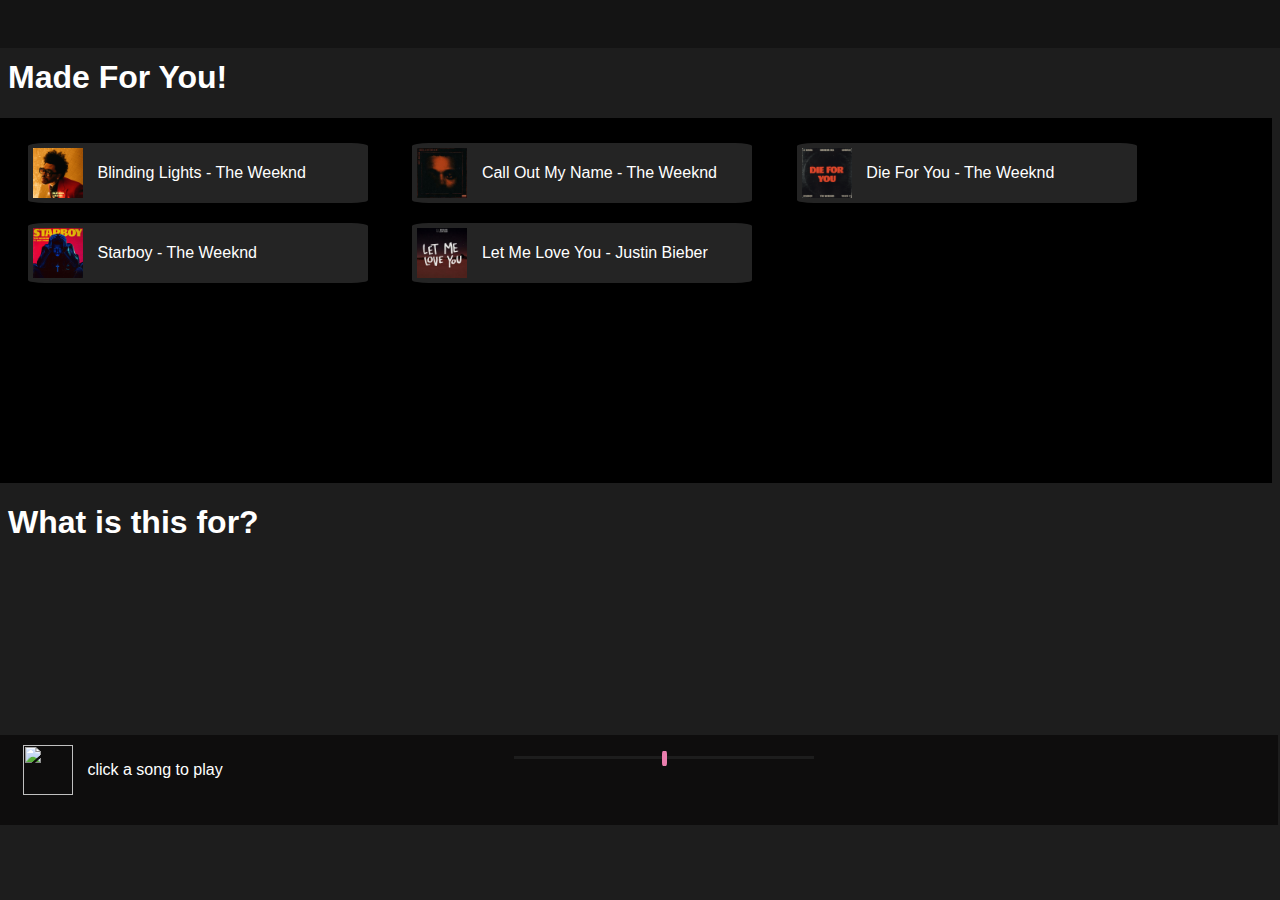
==== index.html @ a19c1f1b "Add files via upload" ====
﻿<!DOCTYPE html>
<html lang="en">

<head>
    <meta charset="UTF-8">
    <meta http-equiv="X-UA-Compatible" content="IE=edge">
    <meta name="viewport" content="width=device-width, initial-scale=1.0">
    <title>VibeIt - Music On The Go</title>
    <link href="/styles/home.css" rel="stylesheet" />
</head>

<body>
    <main>
        <div class="containertop"></div>
        <h1 class="margin">Made For You!</h1>
        <div class="container margin">
            <div class="songlist">
                <div class="songitem songitem0">
                    <img src="/covers/blindinglightsimg.png" alt="1" />
                    <span class="songName">Blinding Lights - TheWeeknd</span>
                    <span class="songlistplay">
                        <i id="0" class="far songItemPlay fa-play-circle"></i>
                    </span>
                </div>
                <div class="songitem songitem1">
                    <img src="/covers/calloutmynameimg.png" alt="2" />
                    <span class="songName">Call Out My Name-TheWeeknd</span>
                    <span class="songlistplay">
                        <i id="1" class="far songItemPlay fa-play-circle"></i>
                    </span>
                </div>
                <div class="songitem songitem2">
                    <img src="/covers/dieforyouimg.png" alt="3" />
                    <span class="songName">Die For You-TheWeeknd</span>
                    <span class="songlistplay">
                        <i id="2" class="far songItemPlay fa-play-circle"></i>
                    </span>
                </div>
                <div class="songitem songitem3">
                    <img src="/covers/starboyimg.png" alt="4" />
                    <span class="songName">Starboy - The Weeknd</span>
                    <span class="songlistplay">
                        <i id="3" class="far songItemPlay fa-play-circle"></i>
                    </span>
                </div>
                <div class="songitem songitem4">
                    <img src="/covers/letmeloveyouimg.png" alt="5" />
                    <span class="songName">Let me love You - Justin Bieber</span>
                    <span class="songlistplay">
                        <i id="4" class="far songItemPlay fa-play-circle"></i>
                    </span>
                </div>

                
            </div>
                <h1 class="head">What is this for?</h1>
        </div>

        <!-- Progress bar and controls -->
        <div class="playcontainer">
        <div class="bottommargin">
            <div class="songinfo-container">
                <div class="songinfo">
                    <img id="masterSongImage" src="" width="100px" />
                    <span id="masterSongName">click a song to play</span>
                </div>
            <div class="progcontainer">
                <input type="range" name="songProgress" id="songProgress" min="0" max="100" />
                <div class="icon">
                    <i class="fas fa-2x fa-step-backward" id="previous"></i>
                    <i class="far fa-2x fa-play-circle" id="masterPlay"></i>
                    <i class="fas fa-2x fa-step-forward" id="next"></i>
                </div>
            </div>
            </div>

        </div>
        </div>
    </main>

    <script src="./script/home.js"></script>
    <script src="https://kit.fontawesome.com/d5b2540b36.js" crossorigin="anonymous"></script>
</body>

</html>
---- styles/home.css ----
body {
  background-color: rgb(29, 29, 29);
  font-family: "Noto Naskh Arabic UI", Arial, sans-serif;
}
.margin {
  color: white;
}
.containertop {
  background-color: rgb(20, 20, 20);
  height: 50px;
  margin: -10px;
}

.songlist {
  color: white;
  background-color: black;
  margin-left: -10px;
  height: 350px;
  padding-top: 15px
}

.playcontainer {
  color: white;
  background-color: rgb(14, 13, 13);
  width: 100%;
  position: fixed;
  height: 90px;
  top: 735px;
  margin-left: -10px;
}

.bottommargin {
  padding-top: 10px;
}
img {
  height: 50px;
  width: 50px;
}

.songinfo {
  margin-left: 25px;
  display: inline-block;
  max-width: 300px;
}

.progcontainer {
  display: inline-block;
  position: fixed;
  left: 40%;
  text-align: center;
  margin-left: 0%;
}

#songProgress { /* Progress bar */
  width: 300px;
  height: max-content;
  background-color: transparent;
  border: none;
  -webkit-appearance: none;
  margin-bottom: 15px;
}

#songProgress::-webkit-slider-runnable-track {
  background-color: rgb(29, 29, 29);
  height: 3px;

}

#songProgress::-webkit-slider-thumb {
  appearance: none;
  -webkit-appearance: none;
  margin-top: -5px;
  height: 15px;
  width: 5px;
  background-color: #e97dad;
  border-radius: 20%;
}
.songitem.songitem0, .songitem.songitem1, .songitem.songitem2, .songitem.songitem3, .songitem.songitem4  {
  background-color: #242424;
  margin: 10px;
  margin-left: 30px;
  display: inline-block;
  width: 330px;
  height: 50px;
  border-radius: 5%;
  padding: 5px;
}
.songName {
  margin-left: 10px;
  position: relative;
  bottom: 20px;
}
#masterSongName {
  margin-left: 10px;
  position: relative;
  bottom: 20px;
}
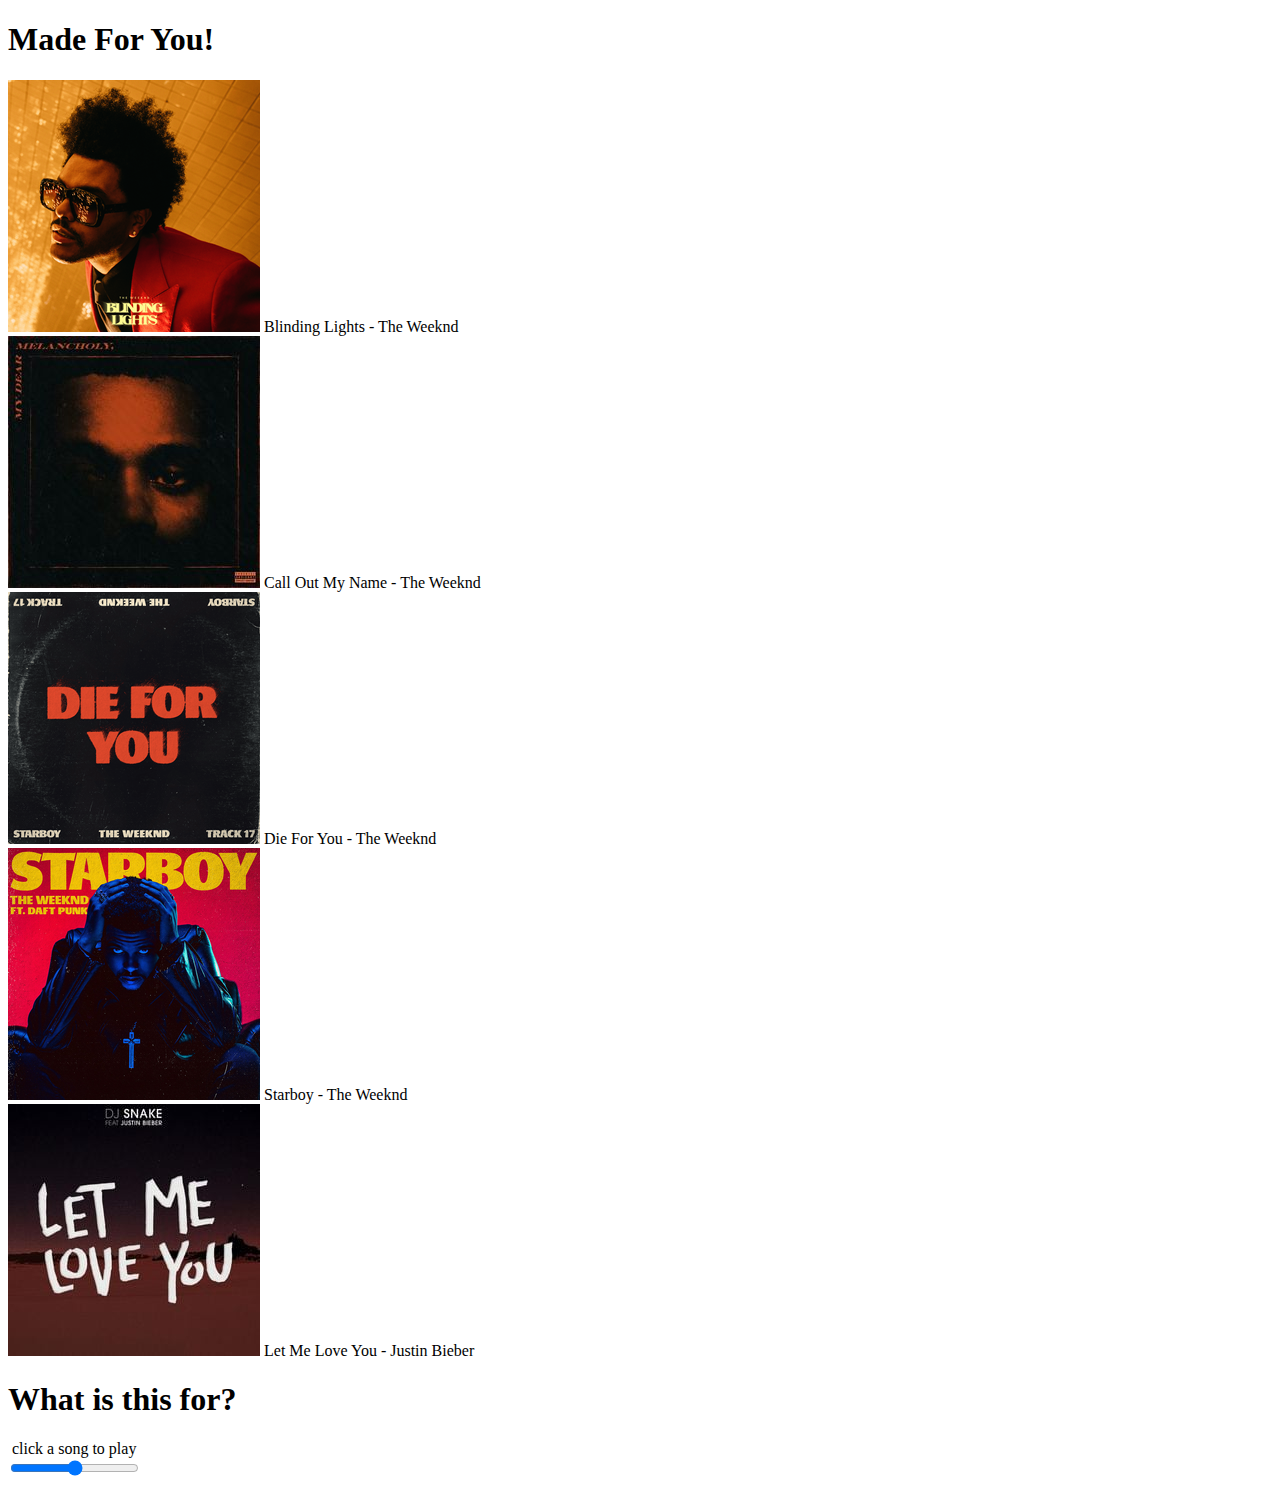
==== commit de02907a: "update index.html" ====
--- a/index.html
+++ b/index.html
@@ -6,7 +6,7 @@
     <meta http-equiv="X-UA-Compatible" content="IE=edge">
     <meta name="viewport" content="width=device-width, initial-scale=1.0">
     <title>VibeIt - Music On The Go</title>
-    <link href="/styles/home.css" rel="stylesheet" />
+    <link href="/styles/index.css" rel="stylesheet" />
 </head>
 
 <body>
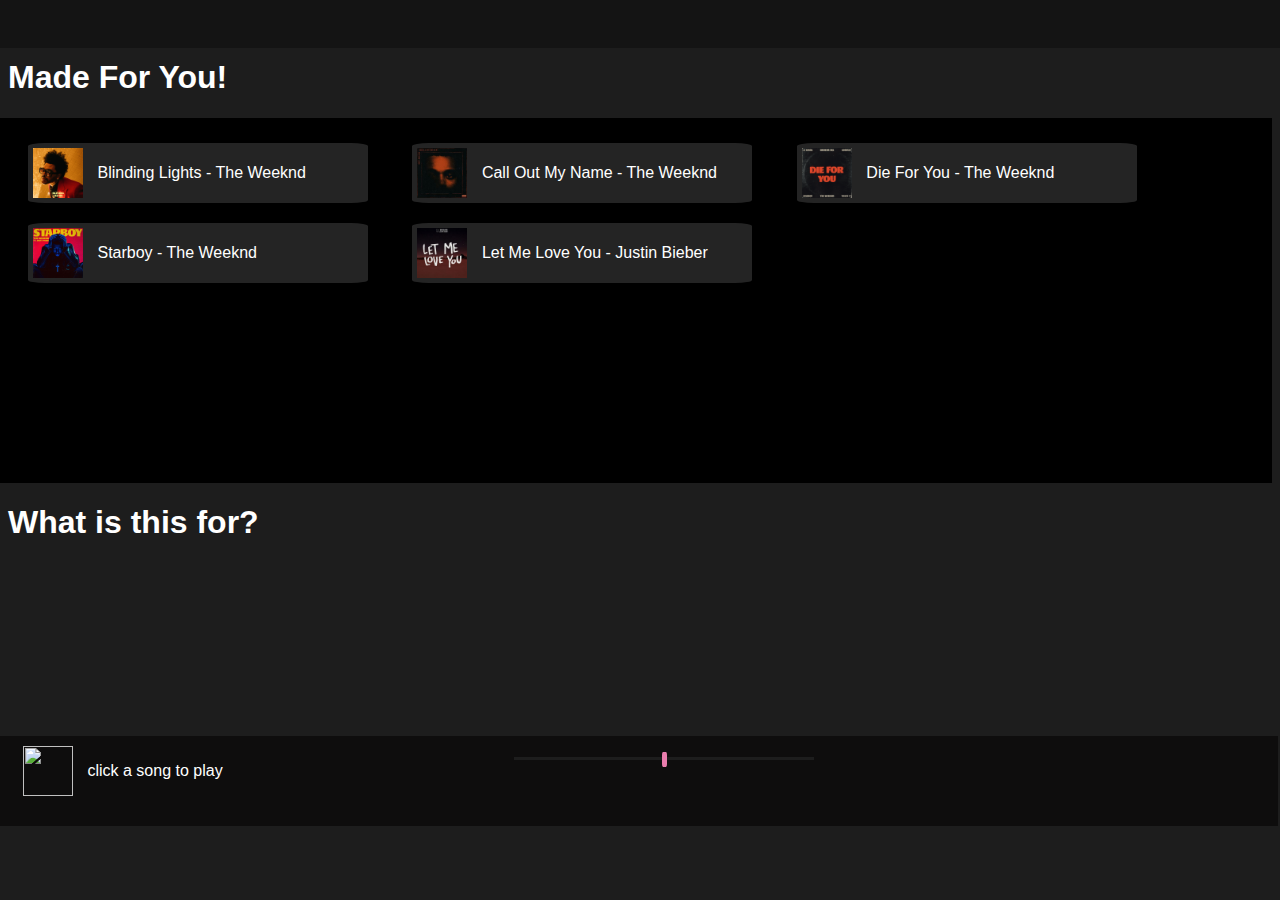
==== commit ffcbd722: "Update index.html" ====
--- a/index.html
+++ b/index.html
@@ -6,7 +6,7 @@
     <meta http-equiv="X-UA-Compatible" content="IE=edge">
     <meta name="viewport" content="width=device-width, initial-scale=1.0">
     <title>VibeIt - Music On The Go</title>
-    <link href="/styles/index.css" rel="stylesheet" />
+    <link href="styles/index.css" rel="stylesheet" />
 </head>
 
 <body>
--- a/styles/index.css
+++ b/styles/index.css
@@ -0,0 +1,97 @@
+body {
+  background-color: rgb(29, 29, 29);
+  font-family: "Noto Naskh Arabic UI", Arial, sans-serif;
+}
+.margin {
+  color: white;
+}
+.containertop {
+  background-color: rgb(20, 20, 20);
+  height: 50px;
+  margin: -10px;
+}
+
+.songlist {
+  color: white;
+  background-color: black;
+  margin-left: -10px;
+  height: 350px;
+  padding-top: 15px
+}
+
+.playcontainer {
+  color: white;
+  background-color: rgb(14, 13, 13);
+  width: 100%;
+  position: fixed;
+  height: 90px;
+  top: 736px;
+  margin-left: -10px;
+}
+
+.bottommargin {
+  padding-top: 10px;
+}
+img {
+  height: 50px;
+  width: 50px;
+}
+
+.songinfo {
+  margin-left: 25px;
+  display: inline-block;
+  max-width: 300px;
+}
+
+.progcontainer {
+  display: inline-block;
+  position: fixed;
+  left: 40%;
+  text-align: center;
+  margin-left: 0%;
+}
+
+#songProgress { /* Progress bar */
+  width: 300px;
+  height: max-content;
+  background-color: transparent;
+  border: none;
+  -webkit-appearance: none;
+  margin-bottom: 15px;
+}
+
+#songProgress::-webkit-slider-runnable-track {
+  background-color: rgb(29, 29, 29);
+  height: 3px;
+
+}
+
+#songProgress::-webkit-slider-thumb {
+  appearance: none;
+  -webkit-appearance: none;
+  margin-top: -5px;
+  height: 15px;
+  width: 5px;
+  background-color: #e97dad;
+  border-radius: 20%;
+}
+.songitem.songitem0, .songitem.songitem1, .songitem.songitem2, .songitem.songitem3, .songitem.songitem4  {
+  background-color: #242424;
+  margin: 10px;
+  margin-left: 30px;
+  display: inline-block;
+  width: 330px;
+  height: 50px;
+  border-radius: 5%;
+  padding: 5px;
+}
+.songName {
+  margin-left: 10px;
+  position: relative;
+  bottom: 20px;
+}
+#masterSongName {
+  margin-left: 10px;
+  position: relative;
+  bottom: 20px;
+}
